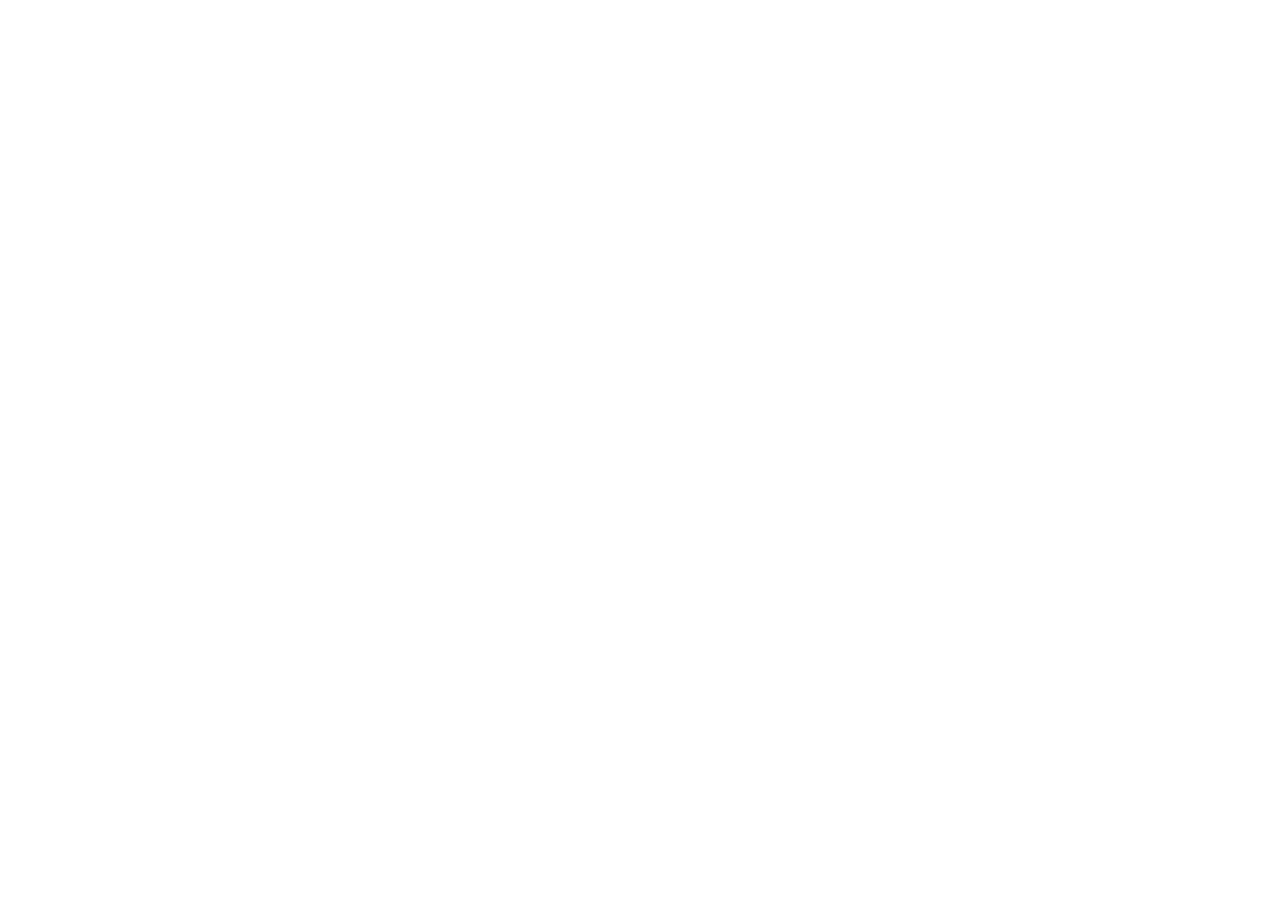
==== index.html @ f17415ed "criei o index" ====
<!DOCTYPE html>
<html lang="en">
<head>
    <meta charset="UTF-8">
    <meta name="viewport" content="width=device-width, initial-scale=1.0">
    <title>Document</title>
    <link rel="shortcut icon" href="favicon.ico" type="image/x-icon">
</head>
<body>
    
</body>
</html>
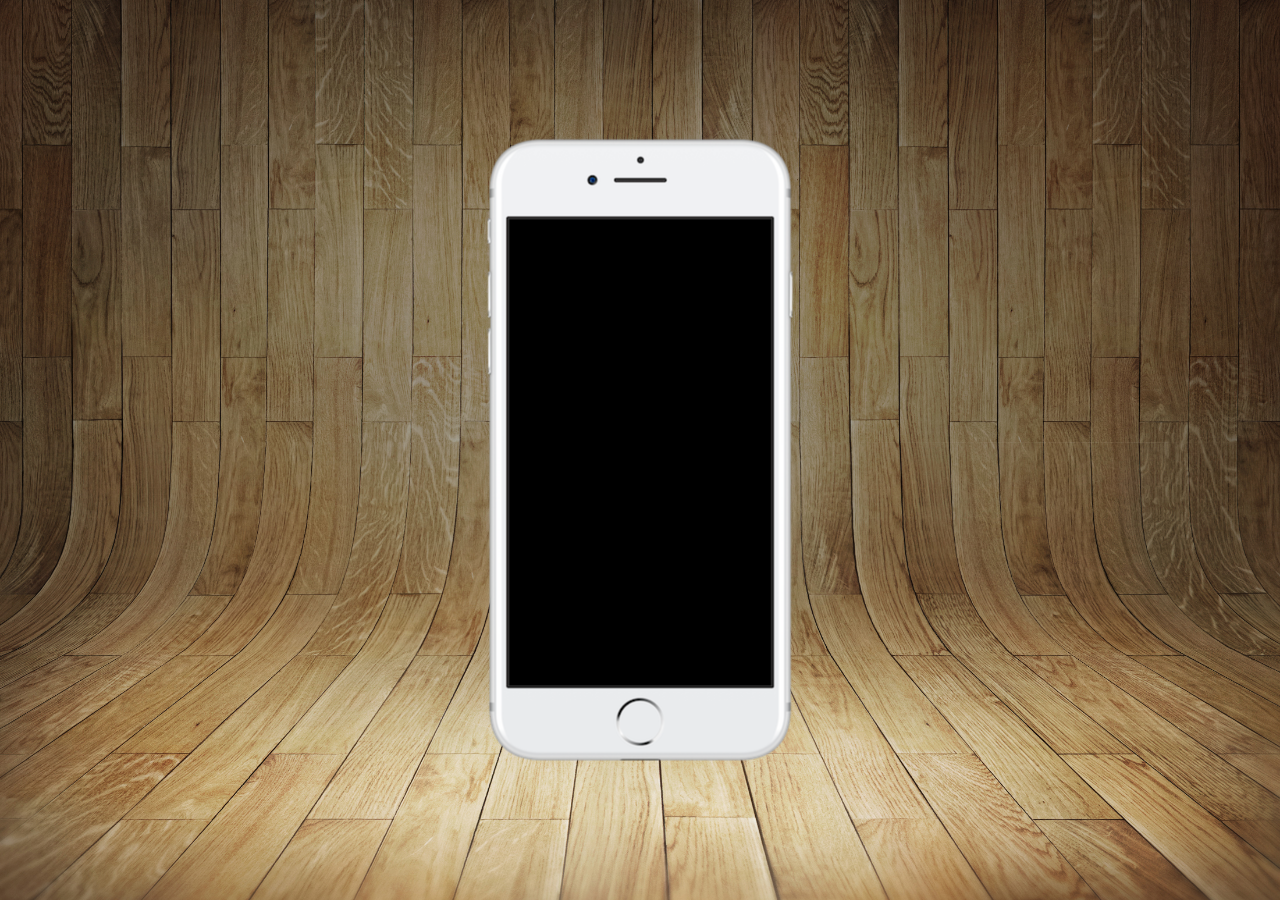
==== commit adcba68b: "adicionei estilo ao site" ====
--- a/index.html
+++ b/index.html
@@ -1,12 +1,20 @@
 <!DOCTYPE html>
-<html lang="en">
+<html lang="pt-BR">
 <head>
     <meta charset="UTF-8">
     <meta name="viewport" content="width=device-width, initial-scale=1.0">
-    <title>Document</title>
+    <title>Projeto Social</title>
     <link rel="shortcut icon" href="favicon.ico" type="image/x-icon">
+    <link rel="stylesheet" href="estilos/style.css">
 </head>
 <body>
-    
+    <main>
+        <section id="telefone">
+
+        </section>
+        <section id="redes-sociais">
+
+        </section>
+    </main>
 </body>
 </html>
--- a/estilos/style.css
+++ b/estilos/style.css
@@ -0,0 +1,35 @@
+@charset "UTF-8";
+
+*{
+    margin: 0;
+    padding: 0;
+    font-family: Arial, Helvetica, sans-serif;
+}
+
+html, body{
+    height: 100vh;
+    width: 100vw;
+    background-color: black;
+}
+
+body{
+    background: url(../imagens/fundo-madeira.jpg) no-repeat top center;
+    background-size: cover;
+    background-attachment: fixed;
+}
+
+main{
+    height: 100vh;
+    position: relative;
+}
+
+section#telefone{
+    height: 627px;
+    width: 311px;
+    background-color: blue;
+    position: absolute;
+    left: 50%;
+    top: 50%;
+    transform: translate(-50%, -50%);
+    background:url('../imagens/frame-iphone.png') no-repeat;
+}
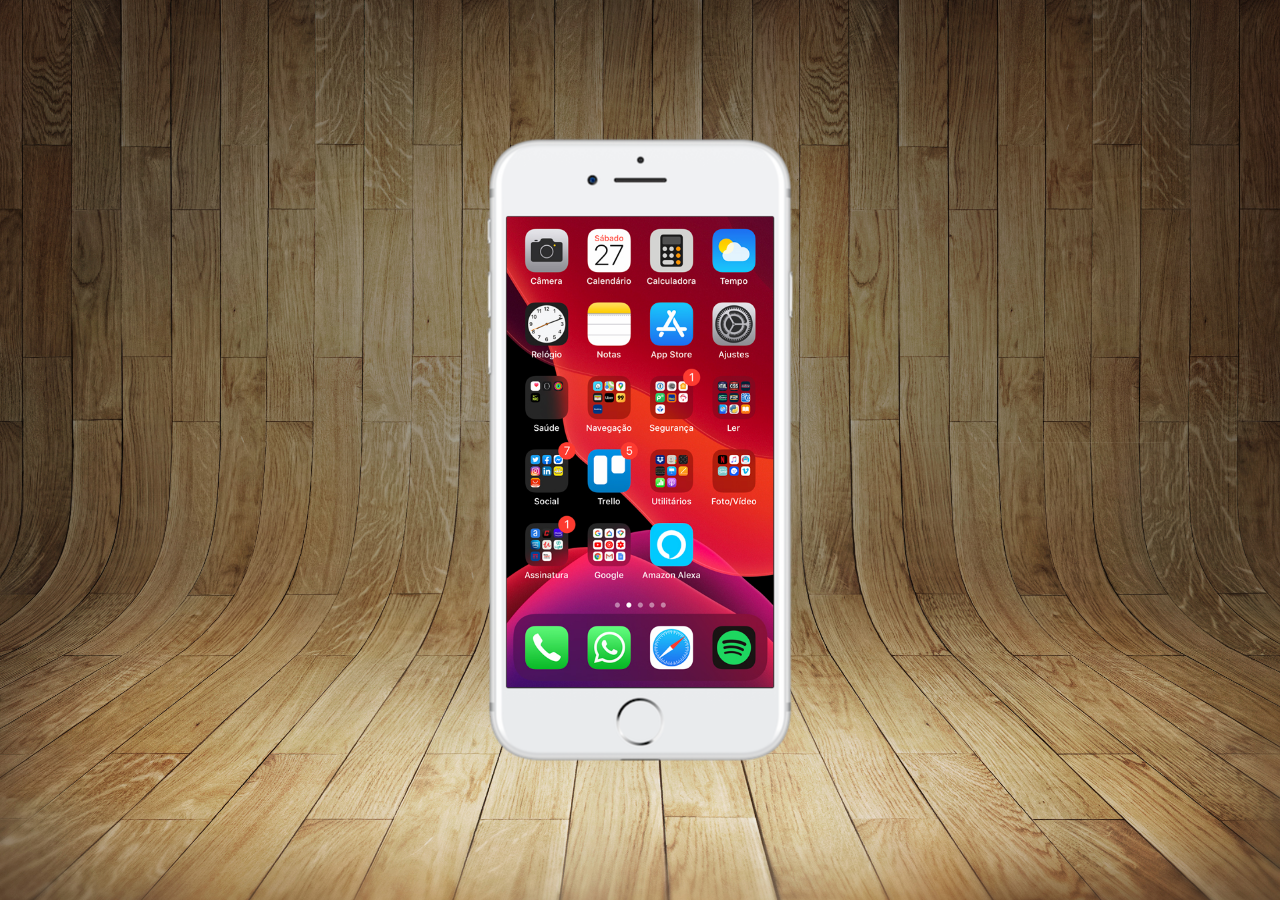
==== commit 5b1859ea: "adicionei o iframe do home" ====
--- a/index.html
+++ b/index.html
@@ -10,6 +10,7 @@
 <body>
     <main>
         <section id="telefone">
+            <iframe name="tela" id="tela" src="home.html" frameborder="0"></iframe>
 
         </section>
         <section id="redes-sociais">
--- a/estilos/style.css
+++ b/estilos/style.css
@@ -32,4 +32,12 @@
     top: 50%;
     transform: translate(-50%, -50%);
     background:url('../imagens/frame-iphone.png') no-repeat;
+}
+
+iframe#tela{
+    position: relative;
+    top: 80px;
+    left: 22px;
+    width: 267px;
+    height: 471px;
 }
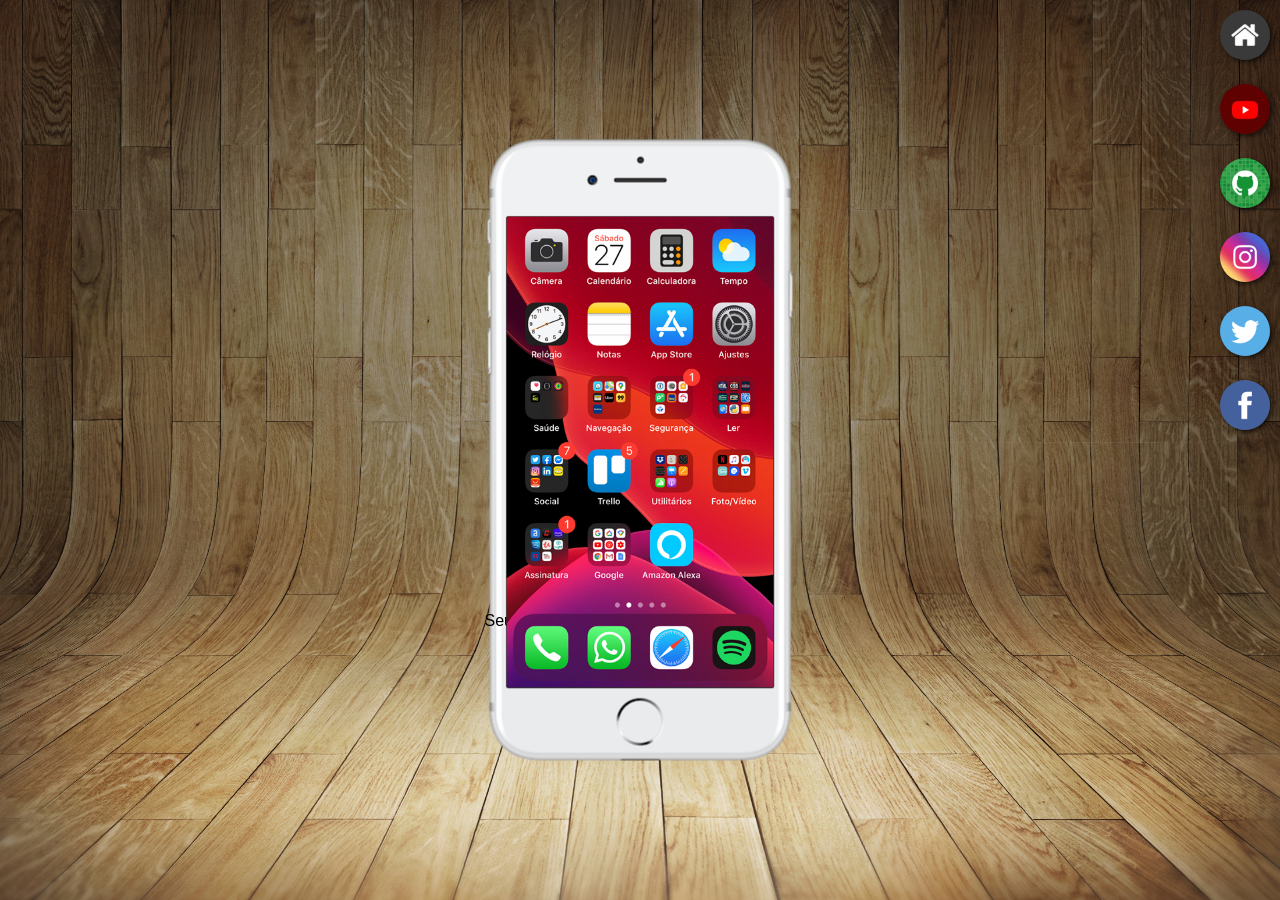
==== commit 1b281bc9: "adicionei os botões de redes sociais" ====
--- a/index.html
+++ b/index.html
@@ -11,10 +11,15 @@
     <main>
         <section id="telefone">
             <iframe name="tela" id="tela" src="home.html" frameborder="0"></iframe>
-
+            <p>Seu navegador não suporta Iframes.</p>
         </section>
         <section id="redes-sociais">
-
+            <a href="#" target="tela"><img src="imagens/logo-home.jpg" alt=""></a><br>
+            <a href="#" target="tela"><img src="imagens/logo-youtube.jpg" alt=""></a><br>
+            <a href="#" target="tela"><img src="imagens/logo-github.jpg" alt=""></a><br>
+            <a href="#" target="tela"><img src="imagens/logo-instagram.jpg" alt=""></a><br>
+            <a href="#" target="tela"><img src="imagens/logo-twitter.jpg" alt=""></a><br>
+            <a href="#" target="tela"><img src="imagens/logo-facebook.jpg" alt=""></a><br>
         </section>
     </main>
 </body>
--- a/estilos/style.css
+++ b/estilos/style.css
@@ -40,4 +40,24 @@
     left: 22px;
     width: 267px;
     height: 471px;
+}
+
+section#redes-sociais > a > img{
+    width: 50px;
+    height: 50px;
+    margin: 10px;
+    border-radius: 50px;
+    box-shadow: 2px 2px 5px rgba(0, 0, 0, 0.684);
+    box-sizing: border-box;
+}
+section#redes-sociais{
+    text-align: end;
+}
+
+section#redes-sociais img:hover{
+    border: 2px solid #ffffff;
+    transform: translate(-3px, -3px);
+    transition: transform 0.2s, border 0.2s;
+    box-shadow: 4px 4px 10px rgba(0, 0, 0, 0.684);
+
 }
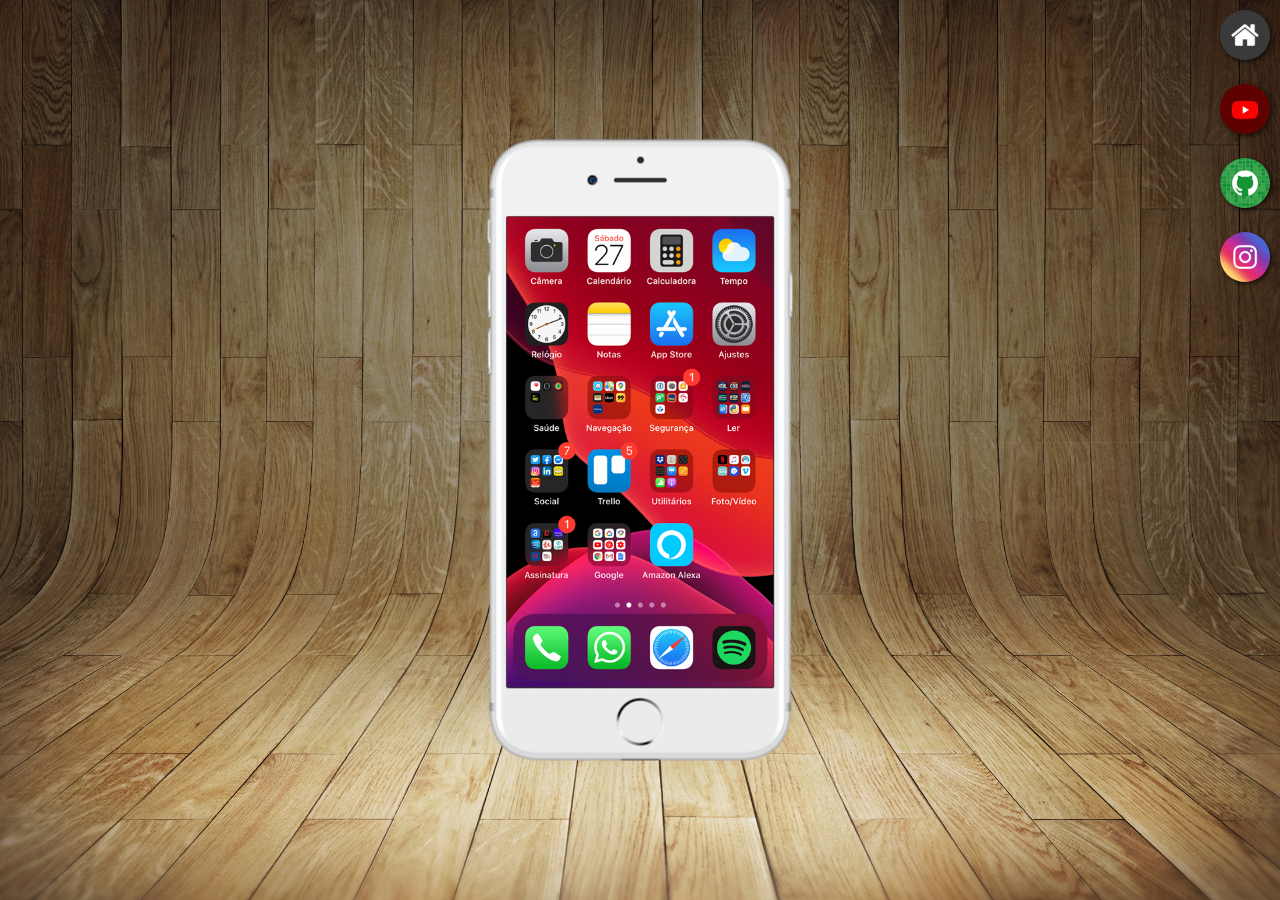
==== commit 4fa82cff: "fiz mais paginas das redes sociais" ====
--- a/index.html
+++ b/index.html
@@ -11,15 +11,12 @@
     <main>
         <section id="telefone">
             <iframe name="tela" id="tela" src="home.html" frameborder="0"></iframe>
-            <p>Seu navegador não suporta Iframes.</p>
         </section>
         <section id="redes-sociais">
-            <a href="#" target="tela"><img src="imagens/logo-home.jpg" alt=""></a><br>
-            <a href="#" target="tela"><img src="imagens/logo-youtube.jpg" alt=""></a><br>
-            <a href="#" target="tela"><img src="imagens/logo-github.jpg" alt=""></a><br>
-            <a href="#" target="tela"><img src="imagens/logo-instagram.jpg" alt=""></a><br>
-            <a href="#" target="tela"><img src="imagens/logo-twitter.jpg" alt=""></a><br>
-            <a href="#" target="tela"><img src="imagens/logo-facebook.jpg" alt=""></a><br>
+            <a href="home.html" target="tela"><img src="imagens/logo-home.jpg" alt=""></a><br>
+            <a href="youtube.html" target="tela"><img src="imagens/logo-youtube.jpg" alt=""></a><br>
+            <a href="github.html" target="tela"><img src="imagens/logo-github.jpg" alt=""></a><br>
+            <a href="instagram.html" target="tela"><img src="imagens/logo-instagram.jpg" alt=""></a><br>
         </section>
     </main>
 </body>
